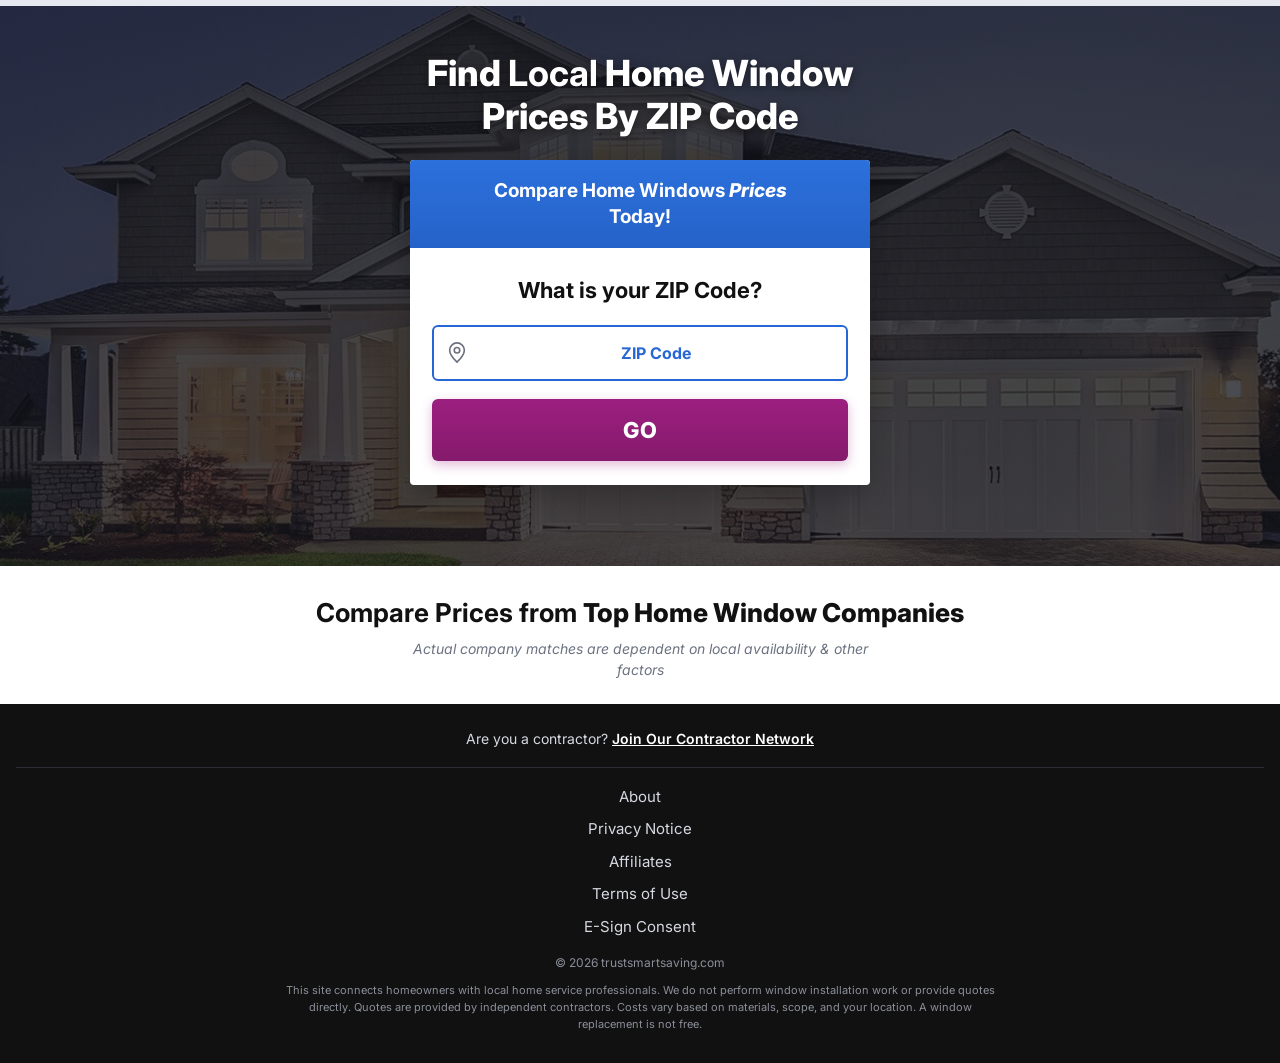
==== windows-offer/index.html @ 86276e8a "Add windows-offer dummy quiz page Multi-step quiz mockup at /windows-offer for use in Meta ad creati" ====
<!DOCTYPE html>
<html lang="en">
<head>
  <meta charset="UTF-8">
  <meta name="viewport" content="width=device-width, initial-scale=1.0">
  <meta name="robots" content="noindex, nofollow">
  <title>Compare Window Replacement Prices</title>
  <meta name="description" content="Compare 2026 window replacement prices from local pros. Free quotes by ZIP code.">

  <link rel="preconnect" href="https://fonts.googleapis.com">
  <link rel="preconnect" href="https://fonts.gstatic.com" crossorigin>
  <link href="https://fonts.googleapis.com/css2?family=Inter:wght@400;500;600;700;800;900&display=swap" rel="stylesheet">

  <style>
    *, *::before, *::after { box-sizing: border-box; margin: 0; padding: 0; }
    html, body { min-height: 100%; }
    body {
      font-family: 'Inter', -apple-system, BlinkMacSystemFont, 'Segoe UI', sans-serif;
      color: #111;
      background: #fff;
      line-height: 1.5;
      -webkit-font-smoothing: antialiased;
      display: flex;
      flex-direction: column;
      min-height: 100vh;
    }
    img { max-width: 100%; height: auto; display: block; }
    button { font-family: inherit; cursor: pointer; }

    /* ===== Top progress bar ===== */
    .progress-track {
      height: 6px;
      background: #e6e9ef;
    }
    .progress-fill {
      height: 100%;
      width: 0%;
      background: linear-gradient(90deg, #2766d6 0%, #1f55b8 100%);
      transition: width 0.35s ease;
    }

    /* ===== Location bar ===== */
    .loc-bar {
      background: linear-gradient(180deg, #2c70dc 0%, #2562c8 100%);
      color: #fff;
      text-align: center;
      padding: 14px 16px;
      font-size: 15px;
      font-weight: 700;
      line-height: 1.35;
      display: flex;
      align-items: center;
      justify-content: center;
      gap: 8px;
      flex-wrap: wrap;
    }
    .loc-bar svg {
      width: 18px; height: 18px;
      flex-shrink: 0;
    }

    /* ===== Page wrapper ===== */
    main {
      flex: 1;
    }
    .step {
      display: none;
    }
    .step.active { display: block; }

    /* ===== Hero (step 0) ===== */
    .hero {
      position: relative;
      min-height: 560px;
      background-image: linear-gradient(180deg, rgba(15,18,28,0.65) 0%, rgba(15,18,28,0.55) 100%), url('img/hero.jpg');
      background-size: cover;
      background-position: center;
      background-color: #2a3140;
      padding: 32px 20px 28px;
      display: flex;
      flex-direction: column;
      align-items: center;
    }
    .hero h1 {
      color: #fff;
      font-size: 28px;
      font-weight: 800;
      text-align: center;
      line-height: 1.2;
      max-width: 640px;
      margin: 14px auto 22px;
      text-shadow: 0 2px 8px rgba(0,0,0,0.4);
    }
    .hero h1 strong { color: #fff; }
    .zip-card {
      width: 100%;
      max-width: 460px;
      background: #fff;
      border-radius: 4px;
      overflow: hidden;
      box-shadow: 0 10px 30px rgba(0,0,0,0.25);
    }
    .zip-card-head {
      background: linear-gradient(180deg, #2c70dc 0%, #2562c8 100%);
      color: #fff;
      text-align: center;
      padding: 18px 16px;
      font-size: 19px;
      font-weight: 700;
      line-height: 1.35;
    }
    .zip-card-head em {
      font-style: italic;
      font-weight: 800;
    }
    .zip-card-body {
      padding: 26px 22px 24px;
      text-align: center;
    }
    .zip-card-body h2 {
      font-size: 22px;
      font-weight: 700;
      color: #111;
      margin-bottom: 18px;
    }
    .zip-input-wrap {
      position: relative;
      margin-bottom: 18px;
    }
    .zip-input-wrap svg {
      position: absolute;
      left: 14px;
      top: 50%;
      transform: translateY(-50%);
      width: 22px;
      height: 22px;
      color: #6b7280;
    }
    .zip-input {
      width: 100%;
      padding: 16px 14px 16px 46px;
      font-size: 16px;
      font-weight: 700;
      color: #2766d6;
      border: 2px solid #2766d6;
      border-radius: 6px;
      font-family: inherit;
      text-align: center;
      letter-spacing: 1px;
    }
    .zip-input::placeholder {
      color: #2766d6;
      font-weight: 700;
      letter-spacing: 0;
    }
    .zip-input:focus { outline: none; border-color: #1f55b8; }
    .go-btn {
      display: block;
      width: 100%;
      background: linear-gradient(180deg, #9c1f7f 0%, #851a6c 100%);
      color: #fff;
      font-size: 22px;
      font-weight: 800;
      text-align: center;
      padding: 18px;
      border-radius: 6px;
      border: none;
      letter-spacing: 1px;
      transition: transform 0.12s ease, box-shadow 0.12s ease;
      box-shadow: 0 4px 12px rgba(156,31,127,0.3);
    }
    .go-btn:hover, .go-btn:active {
      transform: translateY(-1px);
      box-shadow: 0 6px 16px rgba(156,31,127,0.4);
    }

    .compare-section {
      padding: 30px 20px 24px;
      text-align: center;
      background: #fff;
    }
    .compare-section h3 {
      font-size: 22px;
      font-weight: 700;
      color: #111;
      line-height: 1.3;
      margin-bottom: 8px;
    }
    .compare-section h3 strong { font-weight: 800; }
    .compare-section .caveat {
      font-size: 14px;
      color: #6b7280;
      font-style: italic;
      max-width: 460px;
      margin: 0 auto;
    }

    /* ===== Quiz steps ===== */
    .quiz-wrap {
      max-width: 540px;
      margin: 0 auto;
      padding: 30px 20px 40px;
    }
    .quiz-wrap h2 {
      font-size: 24px;
      font-weight: 600;
      color: #111;
      text-align: center;
      line-height: 1.3;
      margin-bottom: 24px;
    }
    .quiz-wrap h2 .multi-hint {
      color: #6b7280;
      font-weight: 400;
      font-size: 18px;
    }
    .back-link {
      display: inline-flex;
      align-items: center;
      gap: 4px;
      background: none;
      border: none;
      color: #6b7280;
      font-size: 22px;
      font-weight: 700;
      padding: 14px 18px 14px 14px;
      margin-bottom: 6px;
    }
    .back-link svg { width: 22px; height: 22px; }

    .options {
      display: grid;
      grid-template-columns: 1fr;
      gap: 14px;
    }
    .options.two-col {
      grid-template-columns: 1fr 1fr;
    }
    .option-btn {
      background: #fff;
      border: 1.5px solid #9c1f7f;
      border-radius: 4px;
      padding: 18px 18px;
      font-size: 18px;
      font-weight: 500;
      color: #9c1f7f;
      text-align: center;
      transition: background 0.15s, color 0.15s, transform 0.08s;
      width: 100%;
    }
    .option-btn:hover {
      background: #faf3f8;
    }
    .option-btn:active {
      transform: scale(0.98);
    }
    .option-btn.selected {
      background: #9c1f7f;
      color: #fff;
    }

    /* Multi-select with checkbox */
    .option-check {
      background: #fff;
      border: 1.5px solid #9c1f7f;
      border-radius: 4px;
      padding: 16px 18px;
      font-size: 18px;
      font-weight: 500;
      color: #9c1f7f;
      text-align: left;
      display: flex;
      align-items: center;
      gap: 14px;
      width: 100%;
      transition: background 0.15s;
    }
    .option-check:hover { background: #faf3f8; }
    .option-check .check-box {
      width: 26px;
      height: 26px;
      border: 1.5px solid #c8a4bc;
      border-radius: 4px;
      flex-shrink: 0;
      display: flex;
      align-items: center;
      justify-content: center;
      background: #fff;
      transition: background 0.15s, border-color 0.15s;
    }
    .option-check .check-box svg {
      width: 18px;
      height: 18px;
      color: #fff;
      display: none;
    }
    .option-check.selected .check-box {
      background: #9c1f7f;
      border-color: #9c1f7f;
    }
    .option-check.selected .check-box svg { display: block; }

    /* Shape question (icon grid) */
    .options.icon-grid {
      grid-template-columns: 1fr 1fr;
      gap: 14px;
    }
    .option-icon {
      background: #fff;
      border: 1.5px solid #9c1f7f;
      border-radius: 4px;
      padding: 22px 14px 14px;
      display: flex;
      flex-direction: column;
      align-items: center;
      gap: 12px;
      color: #9c1f7f;
      transition: background 0.15s;
    }
    .option-icon:hover { background: #faf3f8; }
    .option-icon svg.shape-icon {
      width: 48px;
      height: 48px;
      stroke: #9c1f7f;
    }
    .option-icon .label {
      font-size: 16px;
      font-weight: 500;
      text-align: center;
      line-height: 1.25;
    }
    .option-icon .check-box {
      width: 22px;
      height: 22px;
      border: 1.5px solid #c8a4bc;
      border-radius: 4px;
      display: flex;
      align-items: center;
      justify-content: center;
      background: #fff;
    }
    .option-icon .check-box svg {
      width: 14px;
      height: 14px;
      color: #fff;
      display: none;
    }
    .option-icon.selected .check-box {
      background: #9c1f7f;
      border-color: #9c1f7f;
    }
    .option-icon.selected .check-box svg { display: block; }

    .next-btn {
      display: block;
      width: 100%;
      background: linear-gradient(180deg, #9c1f7f 0%, #851a6c 100%);
      color: #fff;
      font-size: 22px;
      font-weight: 800;
      text-align: center;
      padding: 18px;
      border-radius: 6px;
      border: none;
      margin-top: 26px;
      letter-spacing: 1px;
      transition: transform 0.12s ease, box-shadow 0.12s ease;
      box-shadow: 0 4px 12px rgba(156,31,127,0.3);
    }
    .next-btn:hover, .next-btn:active {
      transform: translateY(-1px);
      box-shadow: 0 6px 16px rgba(156,31,127,0.4);
    }

    /* ===== Form step ===== */
    .form-wrap {
      max-width: 540px;
      margin: 0 auto;
      padding: 36px 20px 40px;
    }
    .form-wrap h2 {
      font-size: 28px;
      font-weight: 700;
      color: #111;
      text-align: center;
      margin-bottom: 26px;
    }
    .form-group {
      margin-bottom: 16px;
    }
    .form-input {
      width: 100%;
      padding: 18px 16px;
      font-size: 16px;
      color: #111;
      border: 1.5px solid #c4c8d2;
      border-radius: 4px;
      font-family: inherit;
      background: #fff;
    }
    .form-input::placeholder { color: #7a808f; }
    .form-input:focus { outline: none; border-color: #2766d6; }
    .city-line {
      color: #1f7f6f;
      font-weight: 600;
      font-size: 16px;
      margin: 4px 4px 18px;
      display: flex;
      align-items: center;
      gap: 6px;
    }
    .city-line svg { width: 16px; height: 16px; }
    .form-foot {
      text-align: center;
      font-size: 14px;
      font-style: italic;
      font-weight: 600;
      color: #111;
      margin-top: 16px;
    }

    /* ===== Thanks ===== */
    .thanks-wrap {
      max-width: 540px;
      margin: 0 auto;
      padding: 50px 20px;
      text-align: center;
    }
    .thanks-icon {
      width: 88px;
      height: 88px;
      margin: 0 auto 22px;
      background: #e9f7ef;
      border-radius: 50%;
      display: flex;
      align-items: center;
      justify-content: center;
      color: #1f7f6f;
    }
    .thanks-icon svg { width: 50px; height: 50px; }
    .thanks-wrap h2 {
      font-size: 28px;
      font-weight: 800;
      color: #111;
      margin-bottom: 12px;
    }
    .thanks-wrap p {
      font-size: 16px;
      color: #4b5563;
      line-height: 1.55;
      max-width: 420px;
      margin: 0 auto 18px;
    }
    .thanks-card {
      background: #f7f9fc;
      border: 1px solid #e2e7ef;
      border-radius: 8px;
      padding: 20px;
      margin-top: 22px;
    }
    .thanks-card .big {
      font-size: 20px;
      font-weight: 800;
      color: #111;
      margin-top: 4px;
    }

    /* ===== Footer ===== */
    .footer {
      background: #111;
      color: #d6d9e1;
      padding: 24px 16px 30px;
      text-align: center;
      font-size: 14px;
      margin-top: auto;
    }
    .footer .contractor {
      padding-bottom: 18px;
      margin-bottom: 18px;
      border-bottom: 1px solid #2a2d36;
      color: #d6d9e1;
    }
    .footer .contractor a {
      color: #fff;
      text-decoration: underline;
      font-weight: 600;
    }
    .footer ul {
      list-style: none;
      padding: 0;
      margin: 0 0 16px;
    }
    .footer ul li {
      margin: 10px 0;
    }
    .footer ul li a {
      color: #d6d9e1;
      text-decoration: none;
      font-size: 15px;
    }
    .footer .copy {
      font-size: 12px;
      color: #8b8f9a;
      margin-top: 14px;
    }
    .disclaimer {
      max-width: 720px;
      margin: 10px auto 0;
      font-size: 11px;
      color: #8b8f9a;
      line-height: 1.55;
    }

    /* Responsive */
    @media (min-width: 720px) {
      .hero h1 { font-size: 36px; }
      .quiz-wrap h2 { font-size: 28px; }
      .compare-section h3 { font-size: 26px; }
    }
  </style>
</head>
<body>

  <div class="progress-track">
    <div class="progress-fill" id="progress-fill"></div>
  </div>

  <main>

    <!-- ===== STEP 0: HERO + ZIP ===== -->
    <section class="step active" id="step-0" data-progress="0">
      <div class="hero">
        <h1>Find <strong>Local</strong> Home Window <br>Prices By ZIP Code</h1>

        <div class="zip-card">
          <div class="zip-card-head">
            Compare Home Windows <em>Prices</em><br>Today!
          </div>
          <div class="zip-card-body">
            <h2>What is your ZIP Code?</h2>
            <div class="zip-input-wrap">
              <svg viewBox="0 0 24 24" fill="none" stroke="currentColor" stroke-width="1.8" stroke-linecap="round" stroke-linejoin="round"><path d="M12 22s-8-7.58-8-13a8 8 0 0 1 16 0c0 5.42-8 13-8 13z"/><circle cx="12" cy="9" r="3"/></svg>
              <input type="text" class="zip-input" id="zip-input" placeholder="ZIP Code" inputmode="numeric" maxlength="5">
            </div>
            <button class="go-btn" data-next>GO</button>
          </div>
        </div>
      </div>

      <div class="compare-section">
        <h3>Compare Prices from <strong>Top Home Window Companies</strong></h3>
        <p class="caveat">Actual company matches are dependent on local availability &amp; other factors</p>
      </div>
    </section>

    <!-- ===== STEP 1: PROJECT NATURE ===== -->
    <section class="step" id="step-1" data-progress="20">
      <div class="loc-bar">
        <svg viewBox="0 0 24 24" fill="currentColor"><path d="M12 22s-8-7.58-8-13a8 8 0 0 1 16 0c0 5.42-8 13-8 13zm0-9.5a3.5 3.5 0 1 0 0-7 3.5 3.5 0 0 0 0 7z"/></svg>
        Trusted Windows Professionals in <span class="city-name">Your Area</span>!
      </div>
      <button class="back-link" data-back aria-label="Back">
        <svg viewBox="0 0 24 24" fill="none" stroke="currentColor" stroke-width="2.5" stroke-linecap="round" stroke-linejoin="round"><path d="M15 18l-6-6 6-6"/></svg>
      </button>
      <div class="quiz-wrap">
        <h2>What is the nature of your windows project?</h2>
        <div class="options">
          <button class="option-btn" data-next>Replace</button>
          <button class="option-btn" data-next>Repair</button>
          <button class="option-btn" data-next>Not Sure</button>
        </div>
      </div>
    </section>

    <!-- ===== STEP 2: WINDOW COUNT ===== -->
    <section class="step" id="step-2" data-progress="35">
      <div class="loc-bar">
        <svg viewBox="0 0 24 24" fill="currentColor"><path d="M12 22s-8-7.58-8-13a8 8 0 0 1 16 0c0 5.42-8 13-8 13zm0-9.5a3.5 3.5 0 1 0 0-7 3.5 3.5 0 0 0 0 7z"/></svg>
        Trusted Windows Professionals in <span class="city-name">Your Area</span>!
      </div>
      <button class="back-link" data-back aria-label="Back">
        <svg viewBox="0 0 24 24" fill="none" stroke="currentColor" stroke-width="2.5" stroke-linecap="round" stroke-linejoin="round"><path d="M15 18l-6-6 6-6"/></svg>
      </button>
      <div class="quiz-wrap">
        <h2>How many windows are involved?</h2>
        <div class="options">
          <button class="option-btn" data-next>6+</button>
          <button class="option-btn" data-next>3-5</button>
          <button class="option-btn" data-next>2</button>
          <button class="option-btn" data-next>1</button>
        </div>
      </div>
    </section>

    <!-- ===== STEP 3: FRAME CONDITION ===== -->
    <section class="step" id="step-3" data-progress="50">
      <div class="loc-bar">
        <svg viewBox="0 0 24 24" fill="currentColor"><path d="M12 22s-8-7.58-8-13a8 8 0 0 1 16 0c0 5.42-8 13-8 13zm0-9.5a3.5 3.5 0 1 0 0-7 3.5 3.5 0 0 0 0 7z"/></svg>
        Trusted Windows Professionals in <span class="city-name">Your Area</span>!
      </div>
      <button class="back-link" data-back aria-label="Back">
        <svg viewBox="0 0 24 24" fill="none" stroke="currentColor" stroke-width="2.5" stroke-linecap="round" stroke-linejoin="round"><path d="M15 18l-6-6 6-6"/></svg>
      </button>
      <div class="quiz-wrap">
        <h2>What condition are your window frames in?</h2>
        <div class="options">
          <button class="option-btn" data-next>Good</button>
          <button class="option-btn" data-next>Fair</button>
          <button class="option-btn" data-next>Poor</button>
          <button class="option-btn" data-next>Not sure</button>
        </div>
      </div>
    </section>

    <!-- ===== STEP 4: WHY REPLACE (multi-select) ===== -->
    <section class="step" id="step-4" data-progress="65">
      <div class="loc-bar">
        <svg viewBox="0 0 24 24" fill="currentColor"><path d="M12 22s-8-7.58-8-13a8 8 0 0 1 16 0c0 5.42-8 13-8 13zm0-9.5a3.5 3.5 0 1 0 0-7 3.5 3.5 0 0 0 0 7z"/></svg>
        Trusted Windows Professionals in <span class="city-name">Your Area</span>!
      </div>
      <button class="back-link" data-back aria-label="Back">
        <svg viewBox="0 0 24 24" fill="none" stroke="currentColor" stroke-width="2.5" stroke-linecap="round" stroke-linejoin="round"><path d="M15 18l-6-6 6-6"/></svg>
      </button>
      <div class="quiz-wrap">
        <h2>Why do you want to replace your windows? <span class="multi-hint">(Pick all that apply)</span></h2>
        <div class="options">
          <button class="option-check" data-toggle>
            <span class="check-box"><svg viewBox="0 0 24 24" fill="none" stroke="currentColor" stroke-width="3" stroke-linecap="round" stroke-linejoin="round"><path d="M5 12l5 5l10 -10"/></svg></span>
            <span>Heat leakage / drafts</span>
          </button>
          <button class="option-check" data-toggle>
            <span class="check-box"><svg viewBox="0 0 24 24" fill="none" stroke="currentColor" stroke-width="3" stroke-linecap="round" stroke-linejoin="round"><path d="M5 12l5 5l10 -10"/></svg></span>
            <span>Damaged or rotting window frames</span>
          </button>
          <button class="option-check" data-toggle>
            <span class="check-box"><svg viewBox="0 0 24 24" fill="none" stroke="currentColor" stroke-width="3" stroke-linecap="round" stroke-linejoin="round"><path d="M5 12l5 5l10 -10"/></svg></span>
            <span>Windows don't open / close</span>
          </button>
          <button class="option-check" data-toggle>
            <span class="check-box"><svg viewBox="0 0 24 24" fill="none" stroke="currentColor" stroke-width="3" stroke-linecap="round" stroke-linejoin="round"><path d="M5 12l5 5l10 -10"/></svg></span>
            <span>Broken or foggy glass</span>
          </button>
          <button class="option-check" data-toggle>
            <span class="check-box"><svg viewBox="0 0 24 24" fill="none" stroke="currentColor" stroke-width="3" stroke-linecap="round" stroke-linejoin="round"><path d="M5 12l5 5l10 -10"/></svg></span>
            <span>Outdated design / functionality</span>
          </button>
          <button class="option-check" data-toggle>
            <span class="check-box"><svg viewBox="0 0 24 24" fill="none" stroke="currentColor" stroke-width="3" stroke-linecap="round" stroke-linejoin="round"><path d="M5 12l5 5l10 -10"/></svg></span>
            <span>Other / not sure</span>
          </button>
        </div>
        <button class="next-btn" data-next>NEXT</button>
      </div>
    </section>

    <!-- ===== STEP 5: HOMEOWNER ===== -->
    <section class="step" id="step-5" data-progress="80">
      <div class="loc-bar">
        <svg viewBox="0 0 24 24" fill="currentColor"><path d="M12 22s-8-7.58-8-13a8 8 0 0 1 16 0c0 5.42-8 13-8 13zm0-9.5a3.5 3.5 0 1 0 0-7 3.5 3.5 0 0 0 0 7z"/></svg>
        Trusted Windows Professionals in <span class="city-name">Your Area</span>!
      </div>
      <button class="back-link" data-back aria-label="Back">
        <svg viewBox="0 0 24 24" fill="none" stroke="currentColor" stroke-width="2.5" stroke-linecap="round" stroke-linejoin="round"><path d="M15 18l-6-6 6-6"/></svg>
      </button>
      <div class="quiz-wrap">
        <h2>Do you own your home?</h2>
        <div class="options">
          <button class="option-btn" data-next>Yes</button>
          <button class="option-btn" data-next>No, but I'm allowed to make changes</button>
          <button class="option-btn" data-next>No</button>
        </div>
      </div>
    </section>

    <!-- ===== STEP 6: CONTACT FORM ===== -->
    <section class="step" id="step-6" data-progress="95">
      <div class="loc-bar">
        <svg viewBox="0 0 24 24" fill="currentColor"><path d="M12 22s-8-7.58-8-13a8 8 0 0 1 16 0c0 5.42-8 13-8 13zm0-9.5a3.5 3.5 0 1 0 0-7 3.5 3.5 0 0 0 0 7z"/></svg>
        Trusted Windows Professionals in <span class="city-name">Your Area</span>!
      </div>
      <button class="back-link" data-back aria-label="Back">
        <svg viewBox="0 0 24 24" fill="none" stroke="currentColor" stroke-width="2.5" stroke-linecap="round" stroke-linejoin="round"><path d="M15 18l-6-6 6-6"/></svg>
      </button>
      <div class="form-wrap">
        <h2>Almost Done!</h2>

        <form id="contact-form" onsubmit="return false;">
          <div class="form-group">
            <input type="text" class="form-input" placeholder="First Name" required>
          </div>
          <div class="form-group">
            <input type="text" class="form-input" placeholder="Last Name" required>
          </div>
          <div class="form-group">
            <input type="email" class="form-input" placeholder="Email" required>
          </div>
          <div class="form-group">
            <input type="tel" class="form-input" placeholder="Phone" required>
          </div>
          <div class="form-group">
            <input type="text" class="form-input" placeholder="Address" required>
          </div>
          <div class="city-line">
            <svg viewBox="0 0 24 24" fill="none" stroke="currentColor" stroke-width="2" stroke-linecap="round" stroke-linejoin="round"><path d="M12 20l-1-1-7-7a7 7 0 1 1 14 0l-6 6z"/><circle cx="12" cy="10" r="3"/></svg>
            <span class="city-name">Your Area</span>
            <svg viewBox="0 0 24 24" fill="none" stroke="currentColor" stroke-width="2" stroke-linecap="round" stroke-linejoin="round"><path d="M12 20h9"/><path d="M16.5 3.5a2.121 2.121 0 1 1 3 3L7 19l-4 1 1-4 12.5-12.5z"/></svg>
          </div>

          <button type="submit" class="next-btn" data-next>NEXT</button>
          <p class="form-foot">Encrypted form, free and competitive quotes</p>
        </form>
      </div>
    </section>

    <!-- ===== STEP 7: THANKS ===== -->
    <section class="step" id="step-7" data-progress="100">
      <div class="loc-bar">
        <svg viewBox="0 0 24 24" fill="currentColor"><path d="M12 22s-8-7.58-8-13a8 8 0 0 1 16 0c0 5.42-8 13-8 13zm0-9.5a3.5 3.5 0 1 0 0-7 3.5 3.5 0 0 0 0 7z"/></svg>
        Trusted Windows Professionals in <span class="city-name">Your Area</span>!
      </div>
      <div class="thanks-wrap">
        <div class="thanks-icon">
          <svg viewBox="0 0 24 24" fill="none" stroke="currentColor" stroke-width="3" stroke-linecap="round" stroke-linejoin="round"><path d="M5 12l5 5l10 -10"/></svg>
        </div>
        <h2>You're all set!</h2>
        <p>Up to 4 local window replacement pros will reach out shortly with quotes.</p>
        <div class="thanks-card">
          <p>For fastest response, a pro may call the number you provided.</p>
          <p class="big">Check your phone shortly</p>
        </div>
      </div>
    </section>

  </main>

  <footer class="footer">
    <div class="contractor">
      Are you a contractor? <a href="#">Join Our Contractor Network</a>
    </div>
    <ul>
      <li><a href="#">About</a></li>
      <li><a href="#">Privacy Notice</a></li>
      <li><a href="#">Affiliates</a></li>
      <li><a href="#">Terms of Use</a></li>
      <li><a href="#">E-Sign Consent</a></li>
    </ul>
    <p class="copy">&copy; <span id="year"></span> trustsmartsaving.com</p>
    <p class="disclaimer">
      This site connects homeowners with local home service professionals. We do not perform window installation work or provide quotes directly. Quotes are provided by independent contractors. Costs vary based on materials, scope, and your location. A window replacement is not free.
    </p>
  </footer>

  <script>
    document.getElementById('year').textContent = new Date().getFullYear();

    var steps = document.querySelectorAll('.step');
    var current = 0;

    function showStep(i) {
      if (i < 0 || i >= steps.length) return;
      steps[current].classList.remove('active');
      current = i;
      steps[current].classList.add('active');
      var pct = parseInt(steps[current].dataset.progress, 10) || 0;
      document.getElementById('progress-fill').style.width = pct + '%';
      window.scrollTo({ top: 0, behavior: 'instant' in window ? 'instant' : 'auto' });
    }

    document.querySelectorAll('[data-next]').forEach(function (el) {
      el.addEventListener('click', function (e) {
        e.preventDefault();
        showStep(current + 1);
      });
    });

    document.querySelectorAll('[data-back]').forEach(function (el) {
      el.addEventListener('click', function (e) {
        e.preventDefault();
        showStep(current - 1);
      });
    });

    // Multi-select toggle (doesn't advance, just toggles)
    document.querySelectorAll('[data-toggle]').forEach(function (el) {
      el.addEventListener('click', function (e) {
        e.preventDefault();
        el.classList.toggle('selected');
      });
    });
  </script>

</body>
</html>
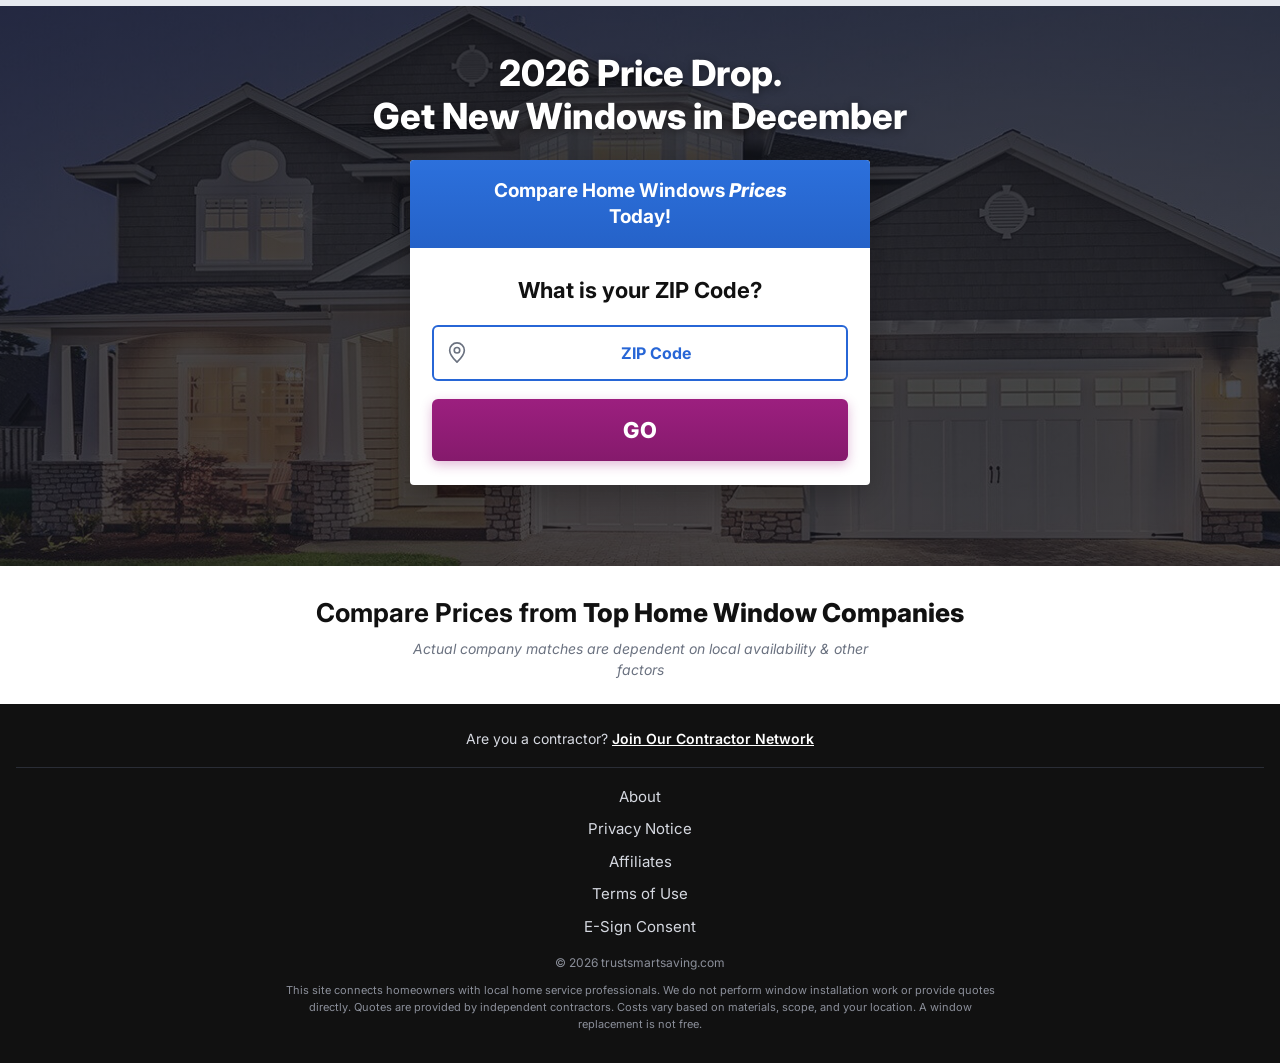
==== commit c4032818: "Update windows-offer headline to 2026 price drop hook Hero now reads "2026 Price Drop. Get New Windo" ====
--- a/windows-offer/index.html
+++ b/windows-offer/index.html
@@ -530,7 +530,7 @@
     <!-- ===== STEP 0: HERO + ZIP ===== -->
     <section class="step active" id="step-0" data-progress="0">
       <div class="hero">
-        <h1>Find <strong>Local</strong> Home Window <br>Prices By ZIP Code</h1>
+        <h1>2026 Price Drop. <br>Get New Windows in <span class="current-month">May</span></h1>
 
         <div class="zip-card">
           <div class="zip-card-head">
@@ -753,6 +753,14 @@
   <script>
     document.getElementById('year').textContent = new Date().getFullYear();
 
+    (function setCurrentMonth() {
+      var months = ['January','February','March','April','May','June','July','August','September','October','November','December'];
+      var monthName = months[new Date().getMonth()];
+      document.querySelectorAll('.current-month').forEach(function (el) {
+        el.textContent = monthName;
+      });
+    })();
+
     var steps = document.querySelectorAll('.step');
     var current = 0;
 
